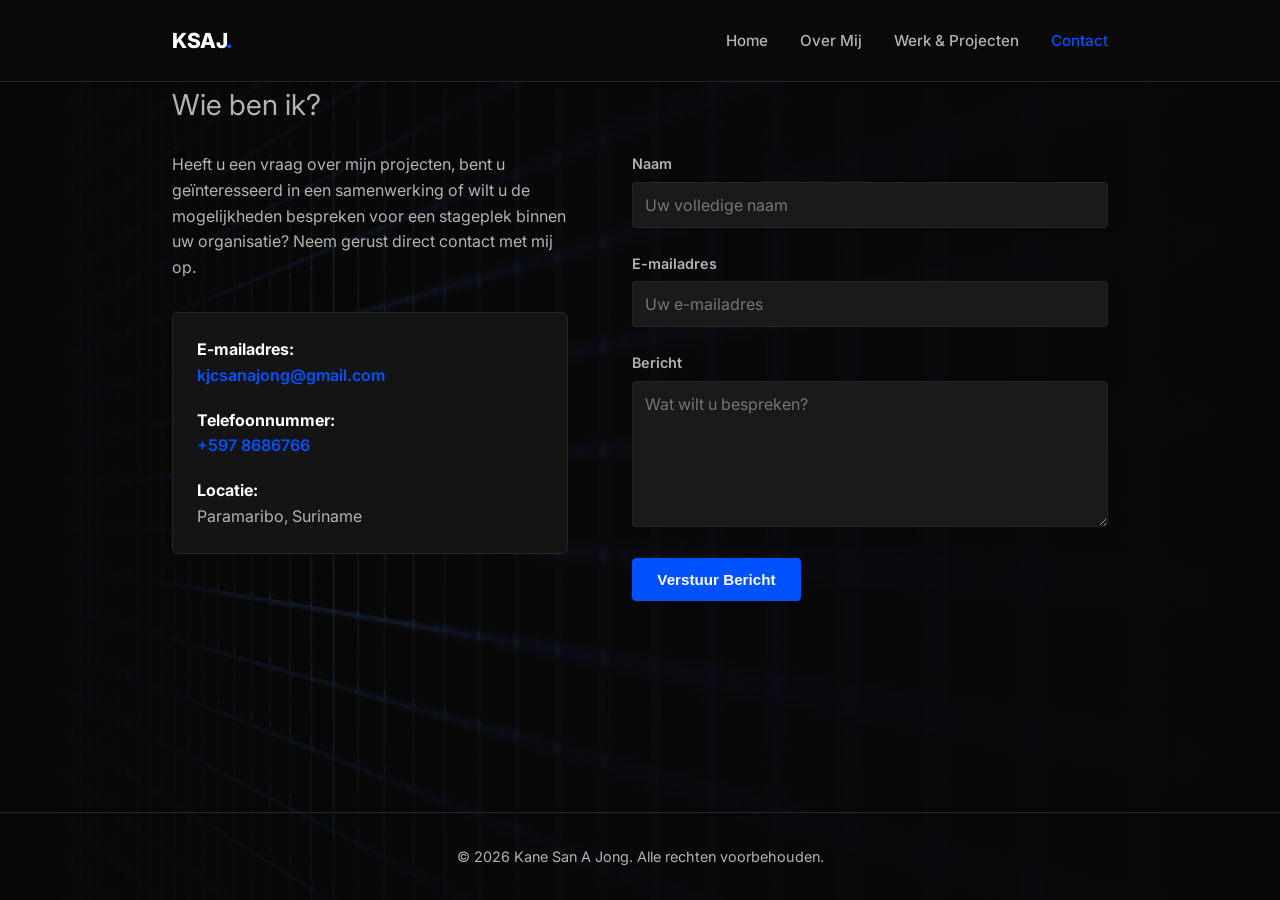
==== contact.html @ 3699961f "Initial commit of portfolio files" ====
<!DOCTYPE html>
<html lang="nl">
<head>
    <meta charset="UTF-8">
    <meta name="viewport" content="width=device-width, initial-scale=1.0">
    <title>Contact | Kane San A Jong</title>
    <link rel="stylesheet" href="css/main.css">
    <link rel="stylesheet" href="css/contact.css">
    <link href="https://fonts.googleapis.com/css2?family=Inter:wght@300;400;600;800&display=swap" rel="stylesheet">
</head>
<body id="contact-page">

    <nav id="navbar">
        <div class="nav-container">
            <a href="index.html" class="logo">KSAJ</a>
            <ul class="nav-links">
                <li><a href="index.html">Home</a></li>
                <li><a href="about.html">Over Mij</a></li>
                <li><a href="work.html">Werk & Projecten</a></li>
                <li><a href="contact.html" class="active">Contact</a></li>
            </ul>
        </div>
    </nav>

    <main class="content-container internal-page">
        <h2 class="section-title">Laten we praten</h2>
        
        <div class="contact-grid">
            <div class="contact-details">
                <p>Heeft u een vraag over mijn projecten, bent u geïnteresseerd in een samenwerking of wilt u de mogelijkheden bespreken voor een stageplek binnen uw organisatie? Neem gerust direct contact met mij op.</p>
                
                <div class="info-card">
                    <p><strong>E-mailadres:</strong><br><a href="mailto:kjcsanajong@gmail.com">kjcsanajong@gmail.com</a></p>
                    <p><strong>Telefoonnummer:</strong><br><a href="tel:+5978686766">+597 8686766</a></p>
                    <p><strong>Locatie:</strong><br>Paramaribo, Suriname</p>
                </div>
            </div>

            <div class="form-wrapper">
                <form id="contact-form">
                    <div class="form-group">
                        <label for="name">Naam</label>
                        <input type="text" id="name" placeholder="Uw volledige naam" required>
                    </div>
                    <div class="form-group">
                        <label for="email">E-mailadres</label>
                        <input type="email" id="email" placeholder="Uw e-mailadres" required>
                    </div>
                    <div class="form-group">
                        <label for="message">Bericht</label>
                        <textarea id="message" rows="6" placeholder="Wat wilt u bespreken?" required></textarea>
                    </div>
                    <button type="submit" class="btn">Verstuur Bericht</button>
                </form>
            </div>
        </div>
    </main>

    <footer>
        <div class="content-container">
            <p>&copy; 2026 Kane San A Jong. Alle rechten voorbehouden.</p>
        </div>
    </footer>

    <script src="js/main.js"></script>
    <script src="js/contact.js"></script>
<body id="contact-page">
</html>
---- css/main.css ----
:root {
    --bg-color: #0a0a0a;      
    --text-color: #ffffff;    
    --text-muted: #b3b3b3;     
    --accent-color: #0052ff;   
    --accent-hover: #003ec2;   
    --card-bg: #141414;        
    --border-color: #262626;   
    --font-base: 'Inter', sans-serif;
}

* {
    margin: 0;
    padding: 0;
    box-sizing: border-box;
}

html {
    scroll-behavior: smooth;
}

body {
    font-family: var(--font-base);
    background-color: var(--bg-color);
    color: var(--text-color);
    line-height: 1.6;
    display: flex;
    flex-direction: column;
    min-height: 100vh;
    overflow-y: auto;
}

/* ANIMATIE VOOR HET VLOEIEND IN-FADEN VAN DE INHOUD */
main {
    animation: pageFadeIn 0.6s ease-out forwards;
}

@keyframes pageFadeIn {
    from {
        opacity: 0;
        transform: translateY(10px); /* Start iets lager voor een subtiele lift */
    }
    to {
        opacity: 1;
        transform: translateY(0);    
    }
}


.content-container {
    max-width: 1000px;
    width: 100%;
    margin: 0 auto;
    padding: 0 2rem;
}

/* Navigatiebalk */
#navbar {
    position: sticky;
    top: 0;
    background: rgba(10, 10, 10, 0.9);
    backdrop-filter: blur(10px);
    border-bottom: 1px solid var(--border-color);
    z-index: 100;
}

.nav-container {
    max-width: 1000px;
    margin: 0 auto;
    padding: 1.5rem 2rem;
    display: flex;
    justify-content: space-between;
    align-items: center;
}

.logo {
    font-weight: 800;
    font-size: 1.3rem;
    color: var(--text-color);
    text-decoration: none;
    letter-spacing: -0.5px;
}

.logo::after {
    content: '.';
    color: var(--accent-color);
}

.nav-links {
    list-style: none;
    display: flex;
    gap: 2rem;
}

.nav-links a {
    text-decoration: none;
    color: var(--text-muted);
    font-weight: 500;
    font-size: 0.95rem;
    transition: color 0.2s ease;
}

.nav-links a:hover, .nav-links a.active {
    color: var(--accent-color);
}

/* Knoppen */
.btn {
    display: inline-block;
    padding: 0.75rem 1.5rem;
    background-color: var(--accent-color);
    color: #ffffff;
    font-weight: 600;
    text-decoration: none;
    border-radius: 4px;
    border: 1px solid var(--accent-color);
    cursor: pointer;
    font-size: 0.95rem;
    transition: background-color 0.2s ease, border-color 0.2s ease;
}

.btn:hover {
    background-color: var(--accent-hover);
    border-color: var(--accent-hover);
}

.btn-secondary {
    background-color: transparent;
    color: var(--text-color);
    border: 1px solid var(--border-color);
}

.btn-secondary:hover {
    background-color: rgba(255, 255, 255, 0.05);
    border-color: var(--text-muted);
}

/* Home */
.hero-section {
    display: flex;
    flex-direction: column;
    justify-content: center;
    min-height: calc(90vh - 74px);
    padding-top: 2rem;
    padding-bottom: 4rem;
}

.greeting {
    font-size: 1.1rem;
    color: var(--accent-color);
    font-weight: 600;
    margin-bottom: 0.5rem;
}

h1 {
    font-size: 4rem;
    font-weight: 800;
    letter-spacing: -1.5px;
    line-height: 1.1;
    margin-bottom: 0.5rem;
}

h2 {
    font-size: 1.8rem;
    font-weight: 400;
    color: var(--text-muted);
    margin-bottom: 1.5rem;
}

/* Achievements component */
.achievements-container {
    max-width: 650px;
    margin-bottom: 2.5rem;
}

.achievement-card {
    display: flex;
    align-items: center;
    background-color: var(--card-bg);
    border-left: 4px solid var(--accent-color);
    border-top: 1px solid var(--border-color);
    border-right: 1px solid var(--border-color);
    border-bottom: 1px solid var(--border-color);
    padding: 1.2rem 1.5rem;
    border-radius: 0 6px 6px 0;
}

.achievement-icon {
    font-size: 2rem;
    margin-right: 1.2rem;
}

.achievement-details {
    display: flex;
    flex-direction: column;
}

.achievement-title {
    font-weight: 700;
    font-size: 1.1rem;
    color: var(--text-color);
}

.achievement-desc {
    font-size: 0.95rem;
    color: var(--text-muted);
}

.cta-buttons {
    display: flex;
    gap: 1rem;
}

/* SECTIE: Opleiding Uitgelicht */
.education-highlight {
    padding: 6rem 0;
    border-top: 1px solid var(--border-color);
}

.subsection-title {
    font-size: 1.8rem;
    font-weight: 800;
    margin-bottom: 2rem;
    letter-spacing: -0.5px;
}

.subsection-title::after {
    content: '.';
    color: var(--accent-color);
}

.education-display-card {
    background-color: var(--card-bg);
    border: 1px solid var(--border-color);
    border-radius: 8px;
    padding: 2.5rem;
}

.card-header {
    display: flex;
    justify-content: space-between;
    align-items: center;
    flex-wrap: wrap;
    gap: 1rem;
    margin-bottom: 0.5rem;
}

.card-header h4 {
    font-size: 1.3rem;
    font-weight: 700;
}

.status-badge {
    font-size: 0.8rem;
    background-color: rgba(0, 82, 255, 0.15);
    color: var(--accent-color);
    padding: 0.25rem 0.75rem;
    border-radius: 20px;
    font-weight: 600;
    border: 1px solid rgba(0, 82, 255, 0.3);
}

.study-branch {
    font-size: 1.05rem;
    color: var(--text-muted);
    font-weight: 500;
    margin-bottom: 2rem;
}

.education-details-grid {
    display: grid;
    grid-template-columns: 1fr 1fr;
    gap: 2.5rem;
    border-top: 1px solid var(--border-color);
    padding-top: 2rem;
}

.detail-column h5 {
    font-size: 1rem;
    font-weight: 700;
    margin-bottom: 0.5rem;
    color: var(--text-color);
}

.detail-column p {
    font-size: 0.95rem;
    color: var(--text-muted);
    margin: 0;
}

/* Taalswitcher */
.lang-switcher {
    display: flex;
    align-items: center;
    gap: 0.5rem;
    margin-left: 1.5rem;
}

.lang-btn {
    background: none;
    border: none;
    color: var(--text-muted);
    font-family: var(--font-base);
    font-size: 0.85rem;
    font-weight: 600;
    cursor: pointer;
    padding: 0.2rem 0.4rem;
    transition: color 0.2s ease;
}

.lang-btn:hover {
    color: var(--text-color);
}

.lang-btn.active {
    color: var(--accent-color);
}

.lang-divider {
    color: var(--border-color);
    font-size: 0.85rem;
    user-select: none;
}

/* Footer */
footer {
    border-top: 1px solid var(--border-color);
    padding: 2rem 0;
    text-align: center;
    font-size: 0.9rem;
    color: var(--text-muted);
    margin-top: auto;
}

/* Mobiele optimalisaties */
@media (max-width: 768px) {
    h1 { font-size: 2.8rem; }
    h2 { font-size: 1.4rem; }
    .nav-container { flex-direction: column; gap: 1rem; }
    .nav-links { gap: 1.2rem; }
    .achievement-card { flex-direction: column; align-items: flex-start; gap: 0.5rem; }
    .achievement-icon { margin-right: 0; }
    .education-details-grid { grid-template-columns: 1fr; gap: 1.5rem; }
    .lang-switcher { margin-left: 0; margin-top: 0.5rem; }
}


#about-page {
    background-image: linear-gradient(rgba(10, 10, 10, 0.75), rgba(10, 10, 10, 0.75)), url('../img/kane_pf.jpeg');
    background-size: cover;
    background-repeat: no-repeat;
    background-position: center top; 
    background-attachment: fixed; 
}


/* ACHTERGRONDFOTO'S PER PAGINA */

/* 1. Unieke achtergrond voor de 'About' pagina (Jouw Profiel) */
#about-page {
    background-image: linear-gradient(rgba(10, 10, 10, 0.75), rgba(10, 10, 10, 0.75)), url('../img/kane_pf.jpeg');
    background-size: cover;
    background-repeat: no-repeat;
    background-position: center top; 
    background-attachment: fixed; 
}

/* 2. Gedeelde achtergrondafbeelding voor Home, Projecten en Contact */
#home-page,
#work-page,
#contact-page {
    
    background-image: linear-gradient(rgba(10, 10, 10, 0.75), rgba(10, 10, 10, 0.75)), url('../img/BG_photo.jpg');
    background-size: cover;
    background-repeat: no-repeat;
    background-position: center center; 
    background-attachment: fixed; 
}
---- css/contact.css ----
.contact-grid {
    display: grid;
    grid-template-columns: 1fr 1.2fr;
    gap: 4rem;
}

.contact-details p {
    color: var(--text-muted);
}

.info-card {
    margin-top: 2rem;
    background: var(--card-bg);
    border: 1px solid var(--border-color);
    padding: 1.5rem;
    border-radius: 6px;
}

.info-card p {
    margin-bottom: 1.2rem;
    font-size: 1rem;
    color: var(--text-muted);
}

.info-card p:last-child {
    margin-bottom: 0;
}

.info-card strong {
    color: var(--text-color);
}

.info-card a {
    color: var(--accent-color);
    font-weight: 600;
    text-decoration: none;
}

.info-card a:hover {
    text-decoration: underline;
}

.form-group {
    margin-bottom: 1.5rem;
}

label {
    display: block;
    font-size: 0.9rem;
    font-weight: 600;
    margin-bottom: 0.4rem;
    color: var(--text-muted);
}

input, textarea {
    width: 100%;
    padding: 0.75rem;
    border: 1px solid var(--border-color);
    border-radius: 4px;
    font-family: var(--font-base);
    font-size: 1rem;
    background: #1a1a1a;
    color: var(--text-color);
    transition: border-color 0.2s ease;
}

input:focus, textarea:focus {
    outline: none;
    border-color: var(--accent-color);
}

@media (max-width: 768px) {
    .contact-grid { grid-template-columns: 1fr; gap: 2rem; }
}
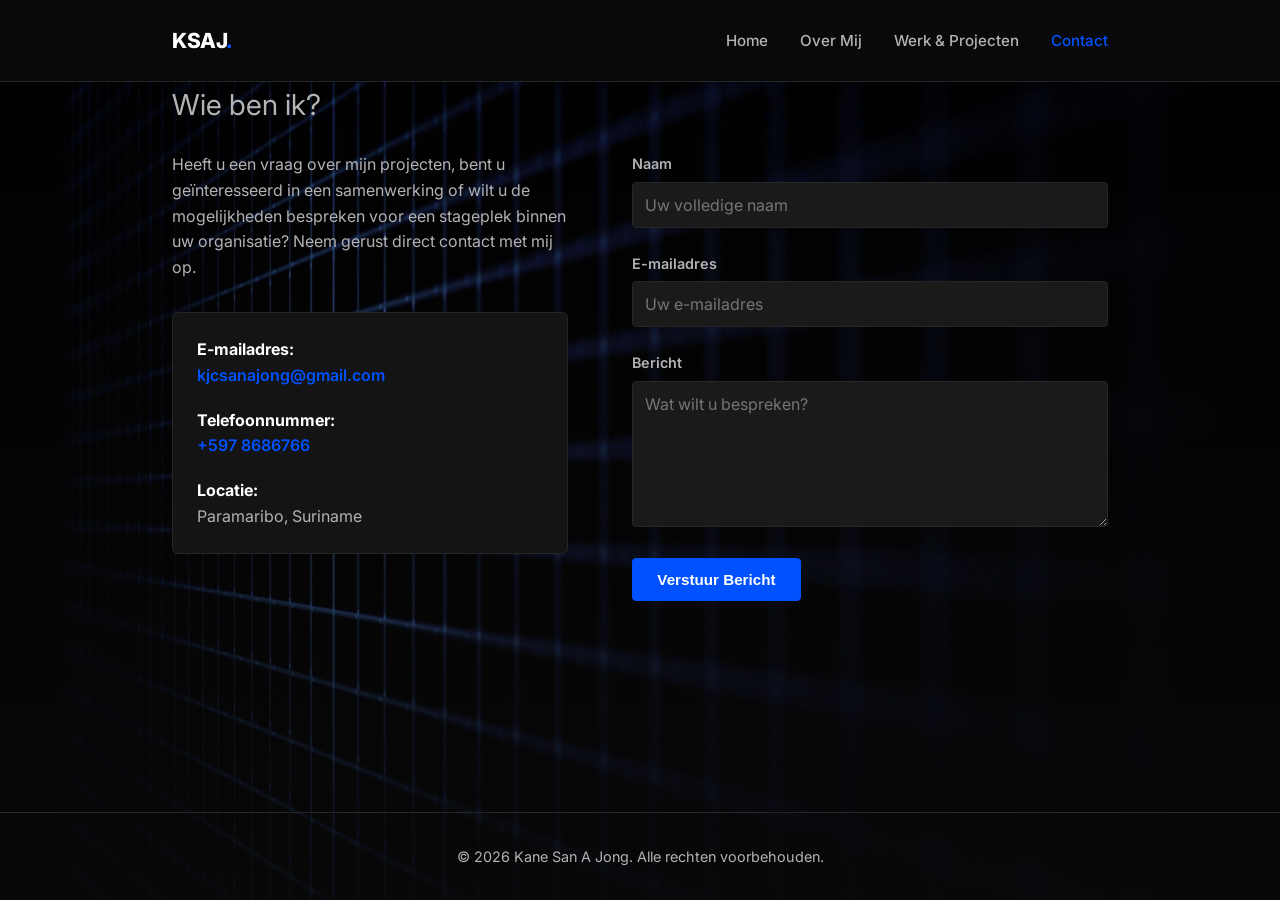
==== commit 6780f4ea: "folder update" ====
--- a/contact.html
+++ b/contact.html
@@ -37,18 +37,20 @@
             </div>
 
             <div class="form-wrapper">
-                <form id="contact-form">
+                <form id="contact-form" action="https://api.web3forms.com/submit" method="POST">
+                    <input type="hidden" name="access_key" value="301d45ac-f3a3-4242-916f-b82838256be3">
+                    
                     <div class="form-group">
                         <label for="name">Naam</label>
-                        <input type="text" id="name" placeholder="Uw volledige naam" required>
+                        <input type="text" id="name" name="name" placeholder="Uw volledige naam" required>
                     </div>
                     <div class="form-group">
                         <label for="email">E-mailadres</label>
-                        <input type="email" id="email" placeholder="Uw e-mailadres" required>
+                        <input type="email" id="email" name="email" placeholder="Uw e-mailadres" required>
                     </div>
                     <div class="form-group">
                         <label for="message">Bericht</label>
-                        <textarea id="message" rows="6" placeholder="Wat wilt u bespreken?" required></textarea>
+                        <textarea id="message" name="message" rows="6" placeholder="Wat wilt u bespreken?" required></textarea>
                     </div>
                     <button type="submit" class="btn">Verstuur Bericht</button>
                 </form>
@@ -64,5 +66,5 @@
 
     <script src="js/main.js"></script>
     <script src="js/contact.js"></script>
-<body id="contact-page">
+</body>
 </html>
--- a/css/main.css
+++ b/css/main.css
@@ -346,7 +346,7 @@
 
 
 #about-page {
-    background-image: linear-gradient(rgba(10, 10, 10, 0.75), rgba(10, 10, 10, 0.75)), url('../img/kane_pf.jpeg');
+    background-image: linear-gradient(rgba(10, 10, 10, 0.75), rgba(10, 10, 10, 0.75)), url('../img/kane-pf.jpeg');
     background-size: cover;
     background-repeat: no-repeat;
     background-position: center top; 
@@ -358,7 +358,7 @@
 
 /* 1. Unieke achtergrond voor de 'About' pagina (Jouw Profiel) */
 #about-page {
-    background-image: linear-gradient(rgba(10, 10, 10, 0.75), rgba(10, 10, 10, 0.75)), url('../img/kane_pf.jpeg');
+    background-image: linear-gradient(rgba(10, 10, 10, 0.75), rgba(10, 10, 10, 0.75)), url('../img/kane-pf.jpeg');
     background-size: cover;
     background-repeat: no-repeat;
     background-position: center top; 
@@ -370,7 +370,7 @@
 #work-page,
 #contact-page {
     
-    background-image: linear-gradient(rgba(10, 10, 10, 0.75), rgba(10, 10, 10, 0.75)), url('../img/BG_photo.jpg');
+    background-image: linear-gradient(rgba(10, 10, 10, 0.0), rgba(10, 10, 10, 0.75)), url('../img/bg-photo.jpg');
     background-size: cover;
     background-repeat: no-repeat;
     background-position: center center; 
